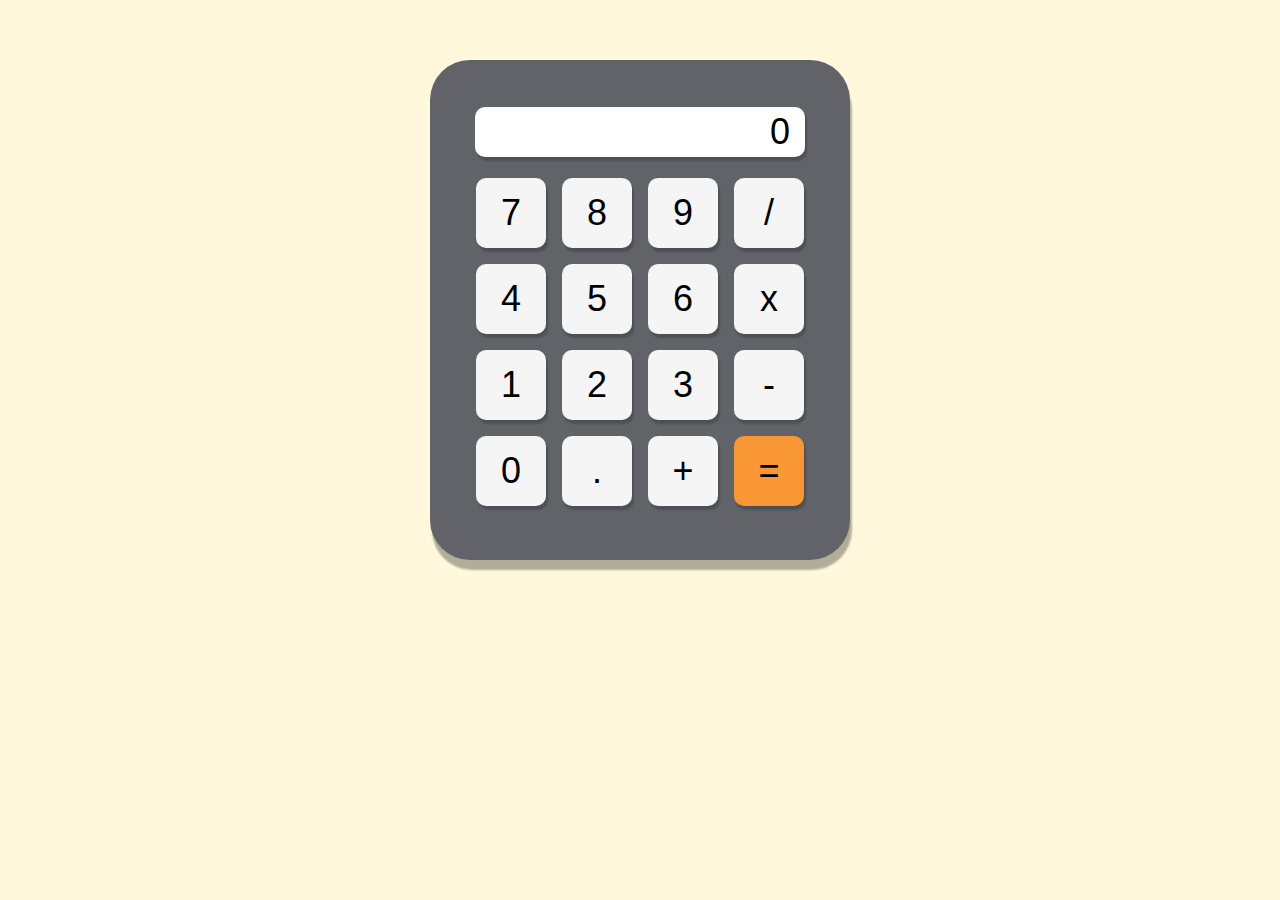
==== index.html @ bc86680a "I renamed my files to index.html, styles.css, script.js" ====
<!doctype html>
<html lang="en">
<head>
    <meta charset="UTF-8">
    <meta name="viewport"
          content="width=device-width, user-scalable=no, initial-scale=1.0, maximum-scale=1.0, minimum-scale=1.0">
    <meta http-equiv="X-UA-Compatible" content="ie=edge">
    <title>Document</title>
    <link rel="stylesheet" href="styles.css">
</head>
<body>

    <div id="calculator">
        <input id="display" readonly>
        <div id="keys">
            <button onclick="updateDisplay('7')">7</button>
            <button onclick="updateDisplay('8')">8</button>
            <button onclick="updateDisplay('9')">9</button>
            <button onclick="updateDisplay('/')">/</button>
            <button onclick="updateDisplay('4')">4</button>
            <button onclick="updateDisplay('5')">5</button>
            <button onclick="updateDisplay('6')">6</button>
            <button onclick="updateDisplay('*')">x</button>
            <button onclck="updateDisplay('1')">1</button>
            <button onclick="updateDisplay('2')">2</button>
            <button onclick="updateDisplay('3')">3</button>
            <button onclick="updateDisplay('-')">-</button>
            <button onclick="updateDisplay('0')">0</button>
            <button onclick="updateDisplay('.')">.</button>
            <button onclick="updateDisplay('+')">+</button>
            <button class="equal" onclick="calculate()">=</button>
        </div>

    </div>
    <script src="script.js"></script>
</body>
</html>
---- styles.css ----
* {
    padding: 0;
    margin: 0;
    box-sizing: border-box;
    font-family: sans-serif;
    font-size: 1.5rem;
}

body {
    background: cornsilk;
}

input {
    text-align: end;
}

#calculator {
    display: grid;
    place-items: center;
    margin: 60px auto;
    background: #616369;
    width: 420px;
    height: 500px;
    border-radius: 40px;
    box-shadow: 2px 10px 2px 0px rgba(0, 0, 0, 0.3);
}


#keys {
    display: grid;
    grid-template-columns: 1fr 1fr 1fr 1fr;
    margin-bottom: 40px;
}


#display {
    width: 330px;
    height: 50px;
    margin-top: 40px;
    outline: none;
    border: none;
    box-shadow: 2px 4px 2px 0px rgba(0, 0, 0, 0.2);
    border-radius: 10px;
    color: #000;
    padding: 0px 15px;
}

button {
    width: 70px;
    height: 70px;
    margin: 8px;
    background-color: whitesmoke;
    border: none;
    border-radius: 10px;
    box-shadow: 2px 4px 2px 0px rgba(0, 0, 0, 0.2);
}

button:active {
    transform: scale(0.98);
    box-shadow: 2px 4px 2px 0px rgba(0, 0, 0, 0.2);
}

button:hover {
    background-color: hsl(50, 80%, 40%);
}

button.equal:hover {
    background-color: hsl(50, 80%, 40%);
}

button.equal {
    background: #f89734;
}
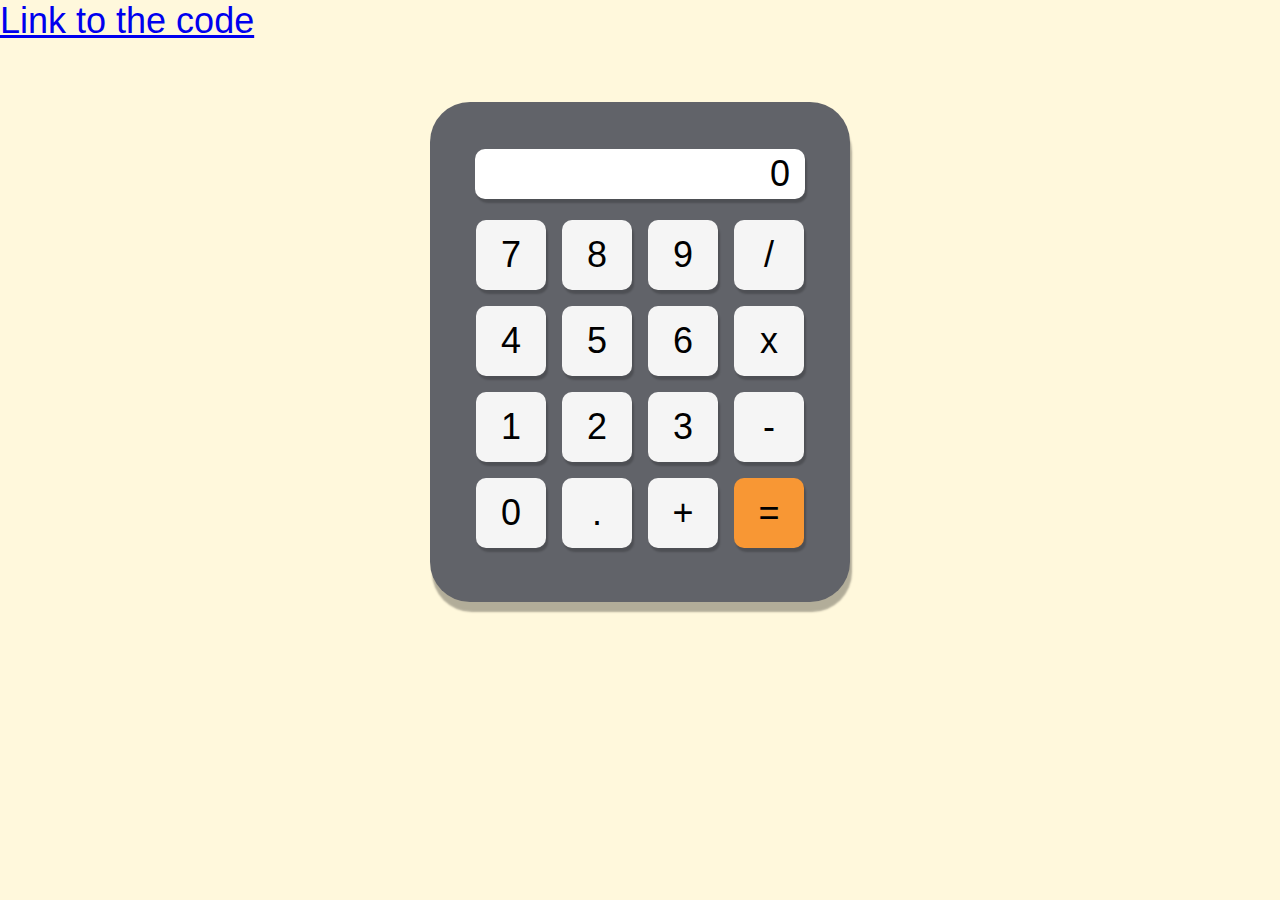
==== commit 714de573: "Update index.html" ====
--- a/index.html
+++ b/index.html
@@ -5,10 +5,13 @@
     <meta name="viewport"
           content="width=device-width, user-scalable=no, initial-scale=1.0, maximum-scale=1.0, minimum-scale=1.0">
     <meta http-equiv="X-UA-Compatible" content="ie=edge">
-    <title>Document</title>
+    <title>Basic Calculator</title>
+    <link rel="shortcut icon" href="./icon/icons8-calculator.svg" type="image/x-icon">
     <link rel="stylesheet" href="styles.css">
 </head>
 <body>
+
+    <div><a href="https://github.com/andychuks51/calculator-project-zuri">Link to the code</a><div/>
 
     <div id="calculator">
         <input id="display" readonly>
@@ -34,4 +37,4 @@
     </div>
     <script src="script.js"></script>
 </body>
-</html>+</html>
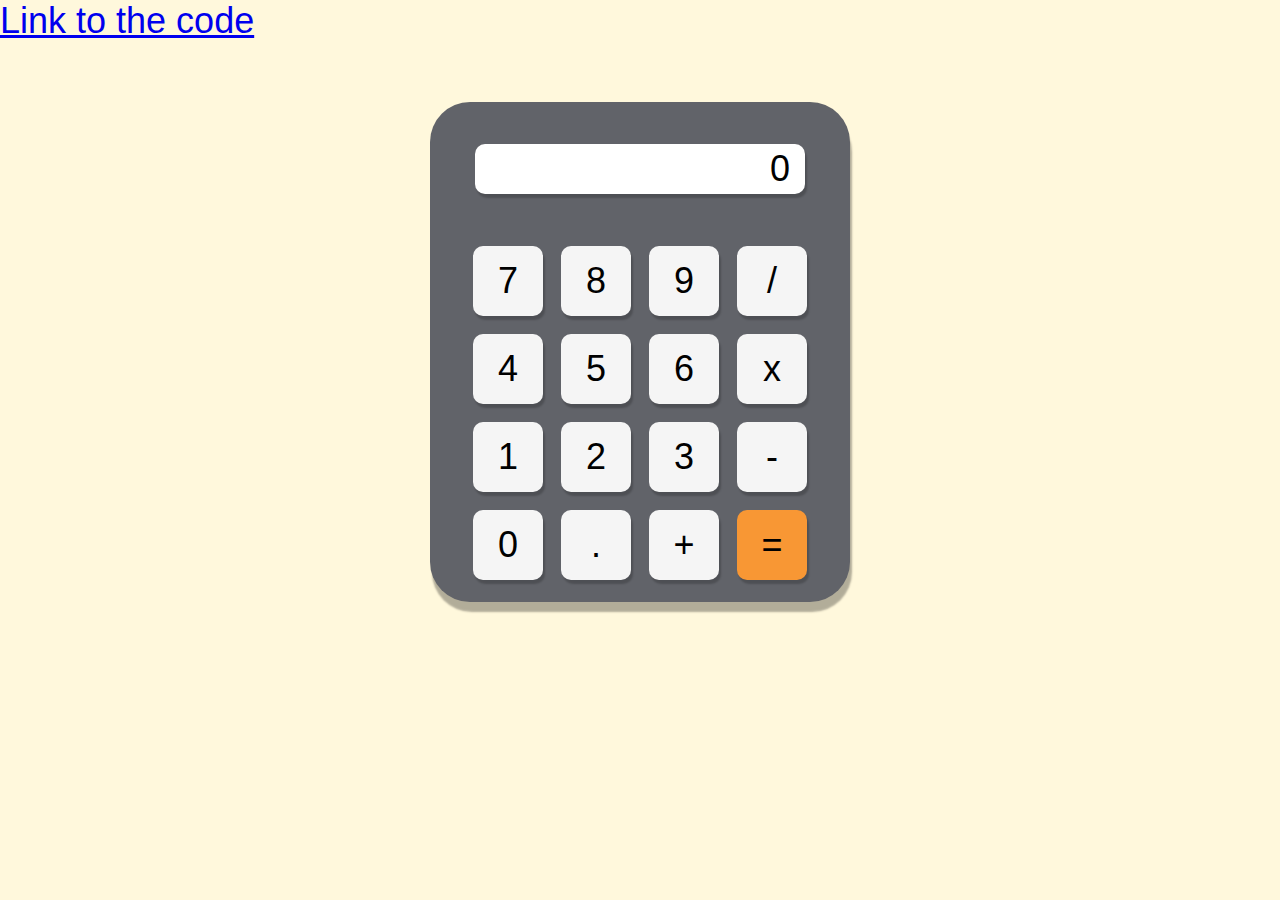
==== commit c7489041: "I refactored the html code" ====
--- a/index.html
+++ b/index.html
@@ -14,26 +14,37 @@
     <div><a href="https://github.com/andychuks51/calculator-project-zuri">Link to the code</a><div/>
 
     <div id="calculator">
-        <input id="display" readonly>
-        <div id="keys">
-            <button onclick="updateDisplay('7')">7</button>
-            <button onclick="updateDisplay('8')">8</button>
-            <button onclick="updateDisplay('9')">9</button>
-            <button onclick="updateDisplay('/')">/</button>
-            <button onclick="updateDisplay('4')">4</button>
-            <button onclick="updateDisplay('5')">5</button>
-            <button onclick="updateDisplay('6')">6</button>
-            <button onclick="updateDisplay('*')">x</button>
-            <button onclck="updateDisplay('1')">1</button>
-            <button onclick="updateDisplay('2')">2</button>
-            <button onclick="updateDisplay('3')">3</button>
-            <button onclick="updateDisplay('-')">-</button>
-            <button onclick="updateDisplay('0')">0</button>
-            <button onclick="updateDisplay('.')">.</button>
-            <button onclick="updateDisplay('+')">+</button>
-            <button class="equal" onclick="calculate()">=</button>
-        </div>
-
+        <table>
+            <tr>
+                <td><input id="display" readonly></td>
+            </tr>
+        </table>
+        <table id="keys">
+            <tr>
+                <td><button onclick="updateDisplay('7')">7</button></td>
+                <td><button onclick="updateDisplay('8')">8</button></td>
+                <td><button onclick="updateDisplay('9')">9</button></td>
+                <td><button onclick="updateDisplay('/')">/</button></td>
+            </tr>
+            <tr>
+                <td><button onclick="updateDisplay('4')">4</button></td>
+                <td><button onclick="updateDisplay('5')">5</button></td>
+                <td><button onclick="updateDisplay('6')">6</button></td>
+                <td><button onclick="updateDisplay('*')">x</button></td>
+            </tr>
+            <tr>
+                <td><button onclck="updateDisplay('1')">1</button></td>
+                <td><button onclick="updateDisplay('2')">2</button></td>
+                <td><button onclick="updateDisplay('3')">3</button></td>
+                <td><button onclick="updateDisplay('-')">-</button></td>
+            </tr>
+            <tr>
+                <td><button onclick="updateDisplay('0')">0</button></td>
+                <td><button onclick="updateDisplay('.')">.</button></td>
+                <td><button onclick="updateDisplay('+')">+</button></td>
+                <td><button class="equal" onclick="calculate()">=</button></td>
+            </tr>
+        </table>
     </div>
     <script src="script.js"></script>
 </body>
--- a/styles.css
+++ b/styles.css
@@ -15,8 +15,8 @@
 }
 
 #calculator {
-    display: grid;
-    place-items: center;
+    /* display: grid;
+    place-items: center; */
     margin: 60px auto;
     background: #616369;
     width: 420px;
@@ -26,9 +26,8 @@
 }
 
 
-#keys {
-    display: grid;
-    grid-template-columns: 1fr 1fr 1fr 1fr;
+table {
+    margin-inline: auto;
     margin-bottom: 40px;
 }
 
